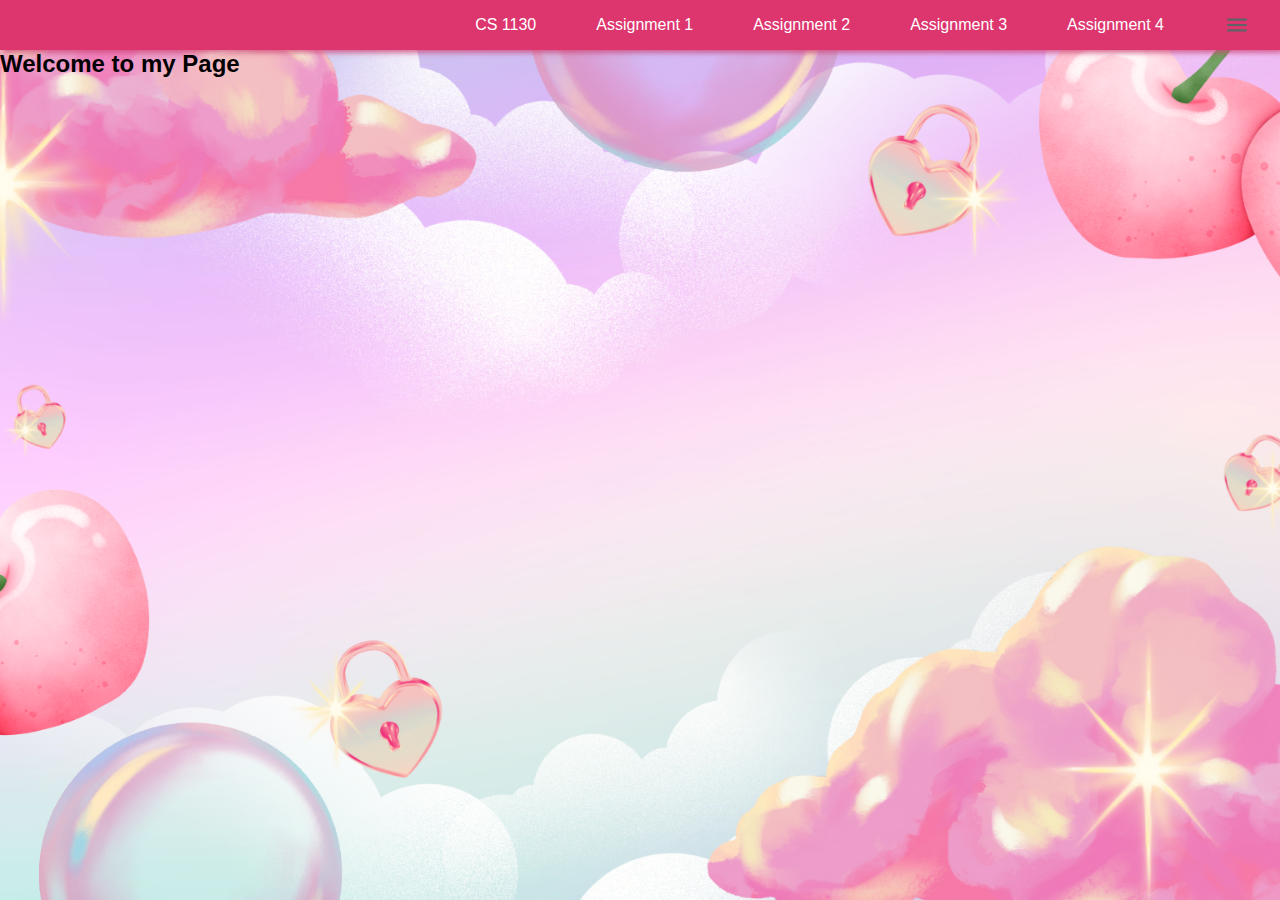
==== index.html @ 269ed27b "renamed index" ====
<!DOCTYPE html>
<html lang="en">
    <head>
        <meta charset="UTF-8">
        <meta name="viewport" content="'width=device-width, initial-scale=1.0" >
        <meta name="descripton" content="ITC HP Assignments">
        <meta name= "author" content="Precious Miñoza" >
        <meta name="keywords" content="HTML, Assignments">
        <title>Precious Home Page Website</title>
        <link rel="icon" type="image/png" href="fabicon.png">
        <link rel="stylesheet" type="text/css" href="styles.css" >
    </head>
        <nav>
            <ul class="sidebar">
                <li onclick=hideSidebar()><a href="#"><svg xmlns="http://www.w3.org/2000/svg" height="26px" viewBox="0 -960 960 960" width="26px" fill="#5f6368"><path d="m256-200-56-56 224-224-224-224 56-56 224 224 224-224 56 56-224 224 224 224-56 56-224-224-224 224Z"></svg></a></li>
                <li><a href="#">Assignment 1</a></li>
                <li><a href="#">Assignment 2</a></li>
                <li><a href="#">Assignment 3</a></li>
                <li><a href="#">Assignment 4</a></li>
            </ul>
            <ul>
                <li class="hideOnMobile"><a href="#">CS 1130</a></li>
                <li class="hideOnMobile"><a href="#">Assignment 1</a></li>
                <li class="hideOnMobile"><a href="#">Assignment 2</a></li>
                <li class="hideOnMobile"><a href="#">Assignment 3</a></li>
                <li class="hideOnMobile"><a href="#">Assignment 4</a></li>
                <li class="menubutton" onclick=showSidebar()><a href="#"><svg xmlns="http://www.w3.org/2000/svg" color="pink" height="26px" viewBox="0 -960 960 960" width="26px" fill="#5f6368"><path d="M120-240v-80h720v80H120Zm0-200v-80h720v80H120Zm0-200v-80h720v80H120Z"></svg></a></li>
            </ul>

        </nav>

        <script>
            function showSidebar(){
                const sidebar = document.querySelector('.sidebar')
                sidebar.style.display = 'flex'
            }
            function hideSidebar(){
                const sidebar = document.querySelector('.sidebar')
                sidebar.style.display = 'none'
            }

        <!--Background-->
        

        </script>
    
    <body>
        <div class="wrapper">
            <span><i class="fa fa-star"></i></span>
            <span><i class="fa fa-star"></i></span>
            <span><i class="fa fa-star"></i></span>
            <span><i class="fa fa-star"></i></span>
            <span><i class="fa fa-star"></i></span>
            <span><i class="fa fa-star"></i></span>
            <span><i class="fa fa-star"></i></span>
            <span><i class="fa fa-star"></i></span>
            <span><i class="fa fa-star"></i></span>
            <span><i class="fa fa-star"></i></span>
        </div>
        <div class="box-area">
        <div class="text-area"></div>
            <h2>Welcome to my Page</h2>
        </div>
    </body>
</html>
---- styles.css ----
*{
    margin: 0;
    padding: 0;
}
body{
    min-height: 100vh;
    background-image: url(background.png);
    background-size: cover;
    background-repeat: no-repeat ;
    background-position: center;
    font-family:'Lucida Sans', 'Lucida Sans Regular', 'Lucida Grande', 'Lucida Sans Unicode', Geneva, Verdana, sans-serif
}
nav{
    background-color: #DD356E;
    box-shadow: 3px 3px 5px rgba(207, 70, 118, 0.76);
}
nav ul{
    width: 100%;
    list-style: none;
    display: flex;
    justify-content: flex-end;
    align-items: center;
}
nav li{
    height: 50px;
}
nav a{
    height: 100%;
    padding: 0 30px;
    text-decoration: none;
    display: flex;
    align-items: center;
    color: white;
}
nav a:hover{
    background-color: #B80257;
}
nav li :first-child{
    margin-right: auto;
}
.sidebar{
    position: fixed;
    top: 0;
    right: 0;
    height: 100vh;
    width: 250px;
    z-index: 999;
    background-color: #dd356db3;
    backdrop-filter: blur(10px);
    box-shadow: -10px 0 10px  rgba(0, 0, 0, 0.1);
    display: none;
    flex-direction: column;
    align-items: flex-start;
    justify-content: flex-start;
}
.sidebar.li{
    width: 100%;
}
.sidebar a{
    width : 100%;
}
.menu-button{
    background-color: azure;
    display: none;
}
@media(max-width: 800px){
    .hideOnMobile{
        display: none;
    }
    .menu-button{
        background-color: azure;
        display: block;
    }
}
@media(max-width: 400px){
    .sidebar{
        width: 100%;
    }
.wrapper span{
    position: fixed;
    animation: animate 2s linear infinite;
}
.wrapper span i{
    color: white;
    font-size: 18px;
}
.wrapper span:nth-child(1){
    left: 60px;
    animation-delay: 0.6s;
    top: 5%;
}
.wrapper span:nth-child(2){
    left: 10%;
    animation-delay: 2s;
    top: 40%;
}
.wrapper span:nth-child(3){
    left: 20%;
    animation-delay: 4s;
    top: 5%;
}
}
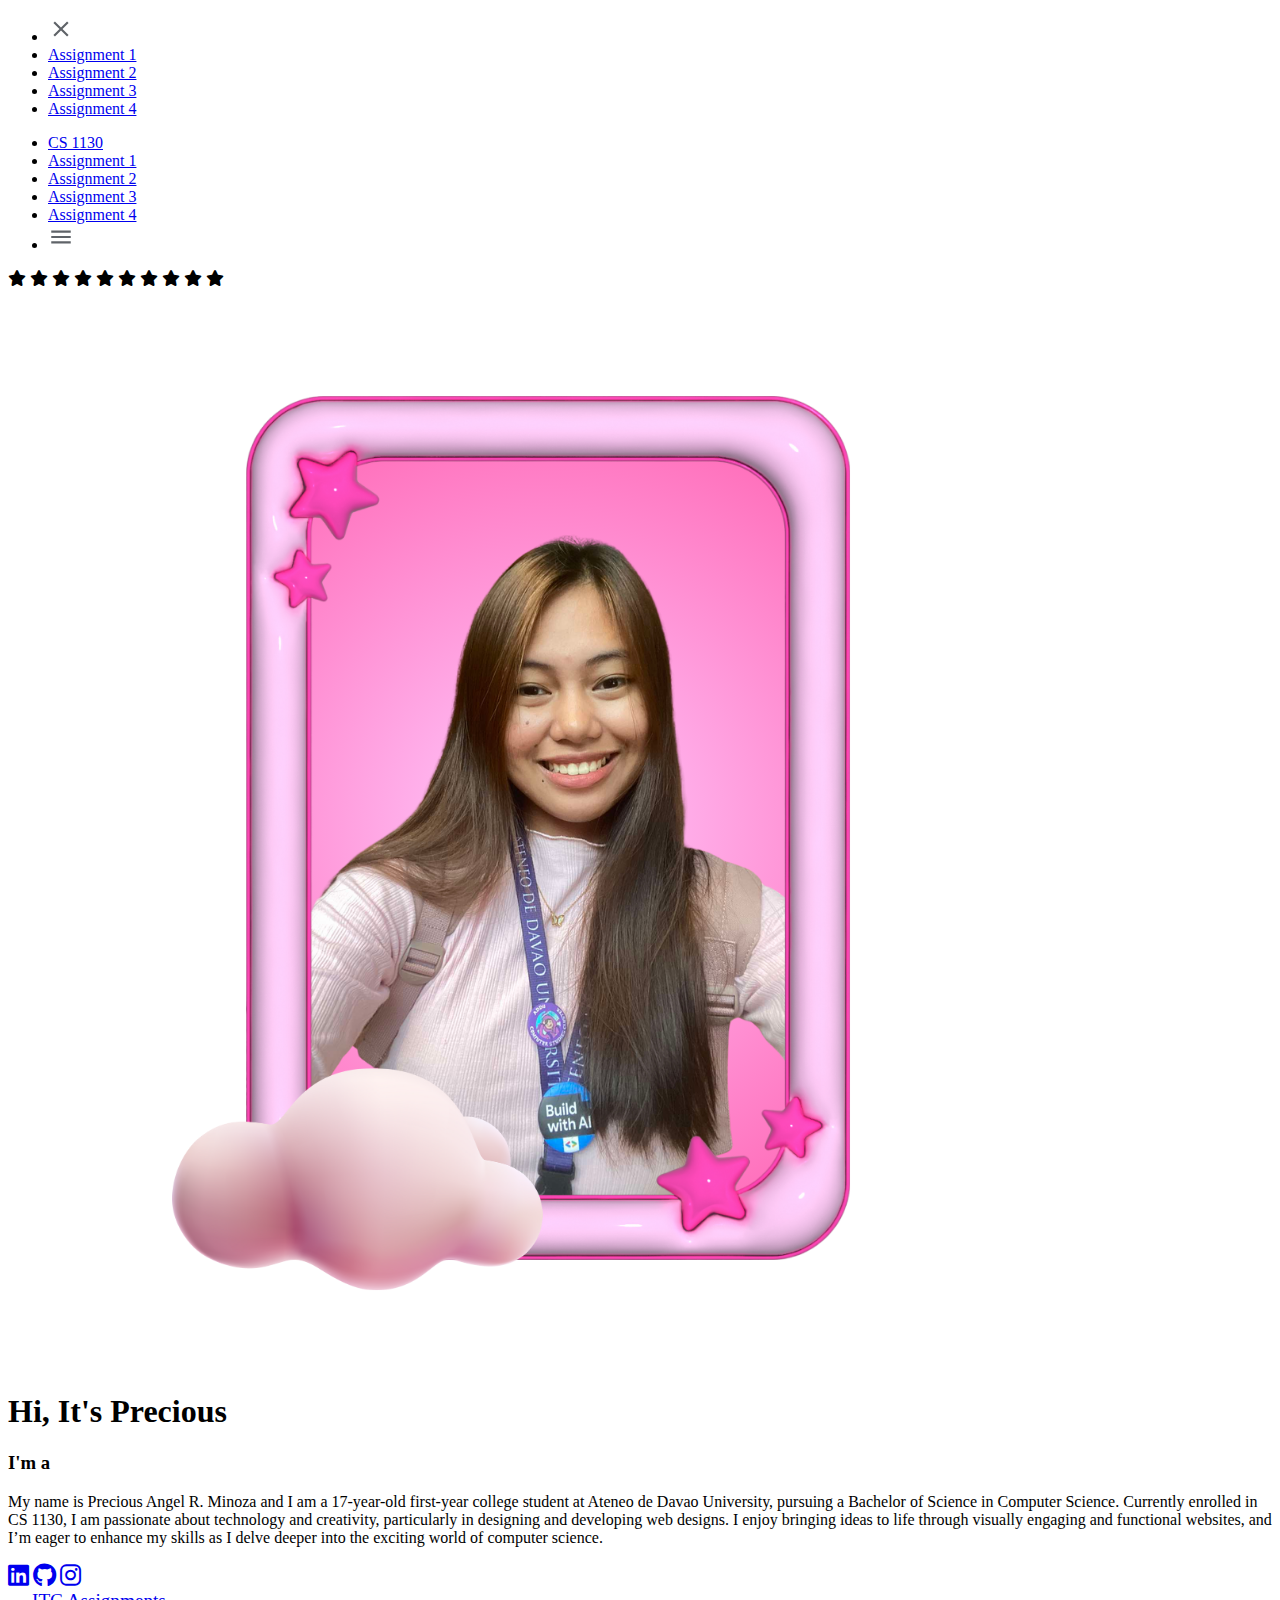
==== commit f72d77ea: "CHANGES MADE" ====
--- a/index.html
+++ b/index.html
@@ -2,64 +2,79 @@
 <html lang="en">
     <head>
         <meta charset="UTF-8">
-        <meta name="viewport" content="'width=device-width, initial-scale=1.0" >
+        <meta name="viewport" content="width=device-width, initial-scale=1.0" >
         <meta name="descripton" content="ITC HP Assignments">
         <meta name= "author" content="Precious Miñoza" >
         <meta name="keywords" content="HTML, Assignments">
         <title>Precious Home Page Website</title>
         <link rel="icon" type="image/png" href="fabicon.png">
         <link rel="stylesheet" type="text/css" href="styles.css" >
+        <link href="https://cdnjs.cloudflare.com/ajax/libs/font-awesome/6.0.0-beta3/css/all.min.css" rel="stylesheet">
     </head>
+    <body>
+        
+
+            <nav>
+                <ul class="navbar">
+                    <li onclick=hideSidebar()><a href="#"><svg xmlns="http://www.w3.org/2000/svg" height="26px" viewBox="0 -960 960 960" width="26px" fill="#5f6368"><path d="m256-200-56-56 224-224-224-224 56-56 224 224 224-224 56 56-224 224 224 224-56 56-224-224-224 224Z"></svg></a></li>
+                    <li><a href="#">Assignment 1</a></li>
+                    <li><a href="#">Assignment 2</a></li>
+                    <li><a href="#">Assignment 3</a></li>
+                    <li><a href="#">Assignment 4</a></li>
+                </ul>
+        </nav>
         <nav>
-            <ul class="sidebar">
-                <li onclick=hideSidebar()><a href="#"><svg xmlns="http://www.w3.org/2000/svg" height="26px" viewBox="0 -960 960 960" width="26px" fill="#5f6368"><path d="m256-200-56-56 224-224-224-224 56-56 224 224 224-224 56 56-224 224 224 224-56 56-224-224-224 224Z"></svg></a></li>
-                <li><a href="#">Assignment 1</a></li>
-                <li><a href="#">Assignment 2</a></li>
-                <li><a href="#">Assignment 3</a></li>
-                <li><a href="#">Assignment 4</a></li>
-            </ul>
-            <ul>
-                <li class="hideOnMobile"><a href="#">CS 1130</a></li>
-                <li class="hideOnMobile"><a href="#">Assignment 1</a></li>
-                <li class="hideOnMobile"><a href="#">Assignment 2</a></li>
-                <li class="hideOnMobile"><a href="#">Assignment 3</a></li>
-                <li class="hideOnMobile"><a href="#">Assignment 4</a></li>
-                <li class="menubutton" onclick=showSidebar()><a href="#"><svg xmlns="http://www.w3.org/2000/svg" color="pink" height="26px" viewBox="0 -960 960 960" width="26px" fill="#5f6368"><path d="M120-240v-80h720v80H120Zm0-200v-80h720v80H120Zm0-200v-80h720v80H120Z"></svg></a></li>
-            </ul>
+        <ul  class="sidebar">
+            <li class="hideOnMobile"><a href="#">CS 1130</a></li>
+            <li class="hideOnMobile"><a href="#">Assignment 1</a></li>
+            <li class="hideOnMobile"><a href="#">Assignment 2</a></li>
+            <li class="hideOnMobile"><a href="#">Assignment 3</a></li>
+            <li class="hideOnMobile"><a href="#">Assignment 4</a></li>
+            <li class="menubutton" onclick=showSidebar()><a href="#"><svg xmlns="http://www.w3.org/2000/svg" color="pink" height="26px" viewBox="0 -960 960 960" width="26px" fill="#5f6368"><path d="M120-240v-80h720v80H120Zm0-200v-80h720v80H120Zm0-200v-80h720v80H120Z"></svg></a></li>
+    </ul>
+        </nav>
+        <div class="wrapper" id="">
+            <span><i class="fas fa-star"></i></span>
+            <span><i class="fas fa-star"></i></span>
+            <span><i class="fas fa-star"></i></span>
+            <span><i class="fas fa-star"></i></span>
+            <span><i class="fas fa-star"></i></span>
+            <span><i class="fas fa-star"></i></span>
+            <span><i class="fas fa-star"></i></span>
+            <span><i class="fas fa-star"></i></span>
+            <span><i class="fas fa-star"></i></span>
+            <span><i class="fas fa-star"></i></span>
+        </div>
+        
+        <section class="home">
+            <div class="home-img"> 
+                <img src="profile.png"/>
+            </div>
+            <div class="home-content">
+                <h1>Hi, It's <span>Precious</span></h1>
+                <h3 class="typing-text">I'm a <span></span></h3>
+                <p>My name is Precious Angel R. Minoza and I am a 17-year-old first-year college student at Ateneo de Davao University, pursuing a Bachelor of Science in Computer Science. Currently enrolled in CS 1130, I am passionate about technology and creativity, particularly in designing and developing web designs. I enjoy bringing ideas to life through visually engaging and functional websites, and I’m eager to enhance my skills as I delve deeper into the exciting world of computer science.
 
-        </nav>
+                </p>
+                <div class="social-icons">
+                    <a href="#"><i class="fa-brands fa-linkedin"></i></a>
+                    <a href="#"><i class="fa-brands fa-github"></i></a>
+                    <a href="#"><i class="fa-brands fa-instagram"></i></a>
+                </div>
+                <a href="#" class="btn">ITC Assignments</a>
+            </div>
+        </section>    
 
         <script>
             function showSidebar(){
-                const sidebar = document.querySelector('.sidebar')
-                sidebar.style.display = 'flex'
+                const sidebar = document.querySelector('.sidebar');
+                sidebar.classList.add('visible');
             }
             function hideSidebar(){
-                const sidebar = document.querySelector('.sidebar')
-                sidebar.style.display = 'none'
+                const sidebar = document.querySelector('.sidebar');
+                sidebar.classList.remove('visible');
             }
-
-        <!--Background-->
-        
-
-        </script>
     
-    <body>
-        <div class="wrapper">
-            <span><i class="fa fa-star"></i></span>
-            <span><i class="fa fa-star"></i></span>
-            <span><i class="fa fa-star"></i></span>
-            <span><i class="fa fa-star"></i></span>
-            <span><i class="fa fa-star"></i></span>
-            <span><i class="fa fa-star"></i></span>
-            <span><i class="fa fa-star"></i></span>
-            <span><i class="fa fa-star"></i></span>
-            <span><i class="fa fa-star"></i></span>
-            <span><i class="fa fa-star"></i></span>
-        </div>
-        <div class="box-area">
-        <div class="text-area"></div>
-            <h2>Welcome to my Page</h2>
-        </div>
+        </script>     
     </body>
 </html>--- a/styles.css
+++ b/styles.css
@@ -1,102 +1,103 @@
-*{
-    margin: 0;
-    padding: 0;
+/* General Adjustments */
+body {
+    font-size: 1rem; /* Sets a base font size */
 }
-body{
-    min-height: 100vh;
-    background-image: url(background.png);
-    background-size: cover;
-    background-repeat: no-repeat ;
-    background-position: center;
-    font-family:'Lucida Sans', 'Lucida Sans Regular', 'Lucida Grande', 'Lucida Sans Unicode', Geneva, Verdana, sans-serif
+
+/* Navbar Adjustments */
+.navbar {
+    flex-wrap: wrap;
+    gap: 10px;
 }
-nav{
-    background-color: #DD356E;
-    box-shadow: 3px 3px 5px rgba(207, 70, 118, 0.76);
+
+.sidebar {
+    flex-direction: column; /* Stack items for small screens */
+    gap: 10px;
 }
-nav ul{
-    width: 100%;
-    list-style: none;
-    display: flex;
-    justify-content: flex-end;
-    align-items: center;
+
+.sidebar.visible {
+    display: block;
 }
-nav li{
-    height: 50px;
-}
-nav a{
-    height: 100%;
-    padding: 0 30px;
-    text-decoration: none;
-    display: flex;
-    align-items: center;
-    color: white;
-}
-nav a:hover{
-    background-color: #B80257;
-}
-nav li :first-child{
-    margin-right: auto;
-}
-.sidebar{
-    position: fixed;
-    top: 0;
-    right: 0;
-    height: 100vh;
-    width: 250px;
-    z-index: 999;
-    background-color: #dd356db3;
-    backdrop-filter: blur(10px);
-    box-shadow: -10px 0 10px  rgba(0, 0, 0, 0.1);
-    display: none;
-    flex-direction: column;
-    align-items: flex-start;
-    justify-content: flex-start;
-}
-.sidebar.li{
-    width: 100%;
-}
-.sidebar a{
-    width : 100%;
-}
-.menu-button{
-    background-color: azure;
-    display: none;
-}
-@media(max-width: 800px){
-    .hideOnMobile{
-        display: none;
+
+/* Sidebar Responsiveness */
+@media (max-width: 768px) {
+    .menu-button {
+        display: block; /* Display the menu button */
     }
-    .menu-button{
-        background-color: azure;
+
+    .sidebar {
+        position: absolute;
+        top: 60px; /* Adjust for fixed navbar */
+        right: 0;
+        background-color: rgba(0, 0, 0, 0.8);
+        padding: 20px;
+        width: 70%;
+        box-shadow: -2px 0 5px rgba(0, 0, 0, 0.5);
+        transition: transform 0.3s ease;
+        transform: translateX(100%); /* Hide by default */
+    }
+
+    .sidebar.visible {
+        transform: translateX(0); /* Show when toggled */
+    }
+
+    .sidebar a {
+        padding: 10px;
         display: block;
+        text-align: center;
+        color: white;
     }
 }
-@media(max-width: 400px){
-    .sidebar{
-        width: 100%;
+
+/* Home Section */
+@media (max-width: 768px) {
+    .home {
+        flex-direction: column; /* Stack content vertically */
+        gap: 2rem;
+        padding: 4rem 2rem;
     }
-.wrapper span{
-    position: fixed;
-    animation: animate 2s linear infinite;
+
+    .home-content h1 {
+        font-size: 2.5rem;
+    }
+
+    .home-content h3 {
+        font-size: 1.8rem;
+    }
+
+    .home-content p {
+        font-size: 1.2rem;
+    }
+
+    .home-img img {
+        width: 60%;
+        margin-top: 20px;
+    }
 }
-.wrapper span i{
-    color: white;
-    font-size: 18px;
+
+/* Font Scaling */
+@media (max-width: 480px) {
+    .home-content h1 {
+        font-size: 2rem;
+    }
+
+    .home-content h3 {
+        font-size: 1.5rem;
+    }
+
+    .home-content p {
+        font-size: 1rem;
+    }
 }
-.wrapper span:nth-child(1){
-    left: 60px;
-    animation-delay: 0.6s;
-    top: 5%;
+
+/* Social Icons */
+.social-icons a {
+    width: 3rem;
+    height: 3rem;
+    font-size: 1.5rem;
 }
-.wrapper span:nth-child(2){
-    left: 10%;
-    animation-delay: 2s;
-    top: 40%;
+
+/* Button Responsiveness */
+.btn {
+    font-size: 1.2rem;
+    padding: 0.8rem 1.5rem;
 }
-.wrapper span:nth-child(3){
-    left: 20%;
-    animation-delay: 4s;
-    top: 5%;
-}
-}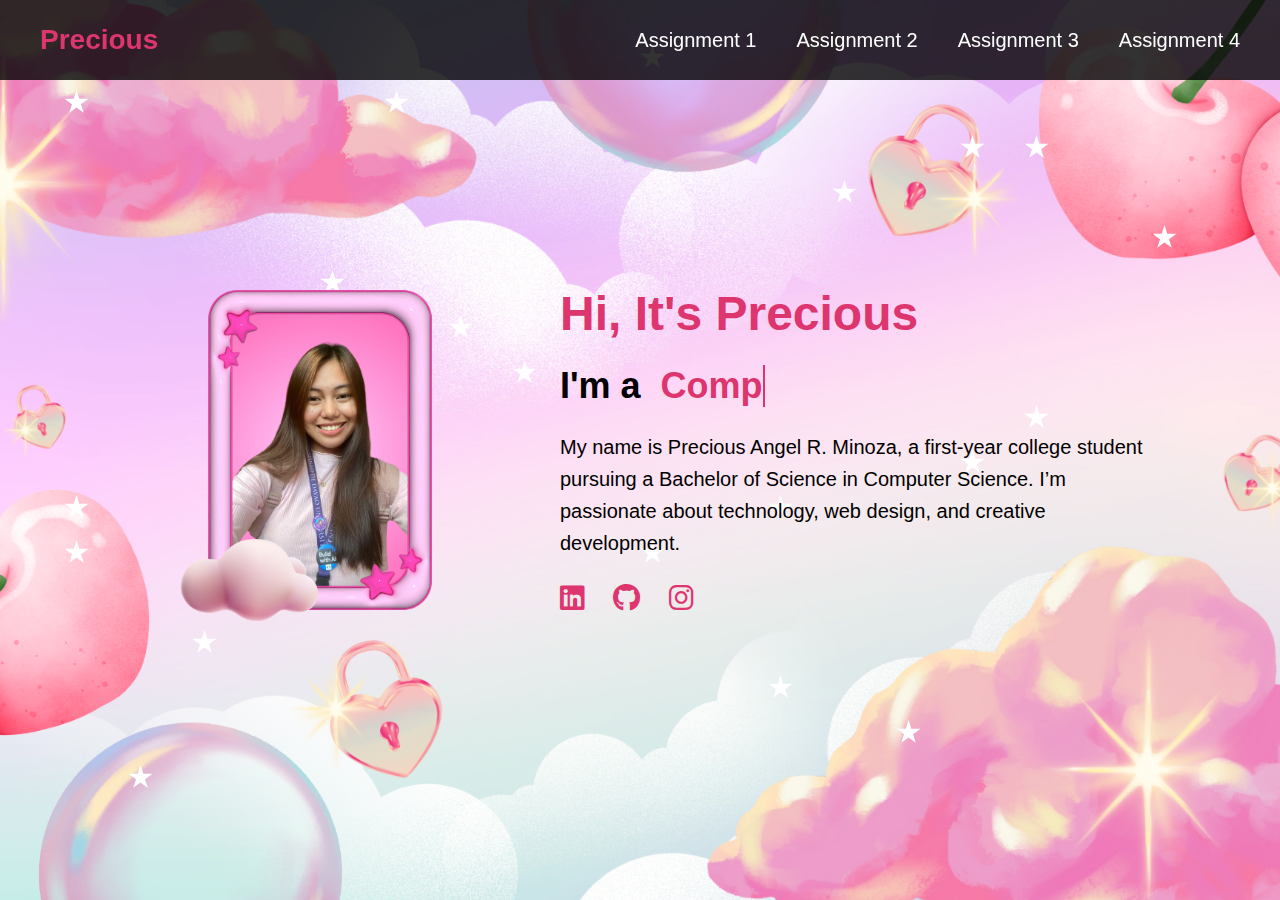
==== commit 4b334f1a: "change main" ====
--- a/index.html
+++ b/index.html
@@ -1,80 +1,111 @@
 <!DOCTYPE html>
 <html lang="en">
-    <head>
-        <meta charset="UTF-8">
-        <meta name="viewport" content="width=device-width, initial-scale=1.0" >
-        <meta name="descripton" content="ITC HP Assignments">
-        <meta name= "author" content="Precious Miñoza" >
-        <meta name="keywords" content="HTML, Assignments">
-        <title>Precious Home Page Website</title>
-        <link rel="icon" type="image/png" href="fabicon.png">
-        <link rel="stylesheet" type="text/css" href="styles.css" >
-        <link href="https://cdnjs.cloudflare.com/ajax/libs/font-awesome/6.0.0-beta3/css/all.min.css" rel="stylesheet">
-    </head>
-    <body>
-        
+<head>
+    <meta charset="UTF-8">
+    <meta name="viewport" content="width=device-width, initial-scale=1.0">
+    <meta name="description" content="Responsive Personal Website">
+    <meta name="author" content="Precious Miñoza">
+    <meta name="keywords" content="HTML, CSS, Responsive Design">
+    <title>Precious Home Page</title>
+    <link rel="icon" type="image/png" href="fabicon.png">
+    <link href="https://cdnjs.cloudflare.com/ajax/libs/font-awesome/6.0.0-beta3/css/all.min.css" rel="stylesheet">
+    <link rel="stylesheet" href="styles.css">
+</head>
+<body>
+    <!-- Navbar -->
+    <nav class="navbar">
+        <div class="logo">
+            <a href="#">Precious</a>
+        </div>
+        <ul class="nav-links">
+            <li><a href="#">Assignment 1</a></li>
+            <li><a href="#">Assignment 2</a></li>
+            <li><a href="#">Assignment 3</a></li>
+            <li><a href="#">Assignment 4</a></li>
+        </ul>
+        <div class="burger" onclick="toggleMenu()">
+            <i class="fas fa-bars"></i>
+        </div>
+    </nav>
 
-            <nav>
-                <ul class="navbar">
-                    <li onclick=hideSidebar()><a href="#"><svg xmlns="http://www.w3.org/2000/svg" height="26px" viewBox="0 -960 960 960" width="26px" fill="#5f6368"><path d="m256-200-56-56 224-224-224-224 56-56 224 224 224-224 56 56-224 224 224 224-56 56-224-224-224 224Z"></svg></a></li>
-                    <li><a href="#">Assignment 1</a></li>
-                    <li><a href="#">Assignment 2</a></li>
-                    <li><a href="#">Assignment 3</a></li>
-                    <li><a href="#">Assignment 4</a></li>
-                </ul>
-        </nav>
-        <nav>
-        <ul  class="sidebar">
-            <li class="hideOnMobile"><a href="#">CS 1130</a></li>
-            <li class="hideOnMobile"><a href="#">Assignment 1</a></li>
-            <li class="hideOnMobile"><a href="#">Assignment 2</a></li>
-            <li class="hideOnMobile"><a href="#">Assignment 3</a></li>
-            <li class="hideOnMobile"><a href="#">Assignment 4</a></li>
-            <li class="menubutton" onclick=showSidebar()><a href="#"><svg xmlns="http://www.w3.org/2000/svg" color="pink" height="26px" viewBox="0 -960 960 960" width="26px" fill="#5f6368"><path d="M120-240v-80h720v80H120Zm0-200v-80h720v80H120Zm0-200v-80h720v80H120Z"></svg></a></li>
-    </ul>
-        </nav>
-        <div class="wrapper" id="">
-            <span><i class="fas fa-star"></i></span>
-            <span><i class="fas fa-star"></i></span>
-            <span><i class="fas fa-star"></i></span>
-            <span><i class="fas fa-star"></i></span>
-            <span><i class="fas fa-star"></i></span>
-            <span><i class="fas fa-star"></i></span>
-            <span><i class="fas fa-star"></i></span>
-            <span><i class="fas fa-star"></i></span>
-            <span><i class="fas fa-star"></i></span>
-            <span><i class="fas fa-star"></i></span>
+    <!-- Floating Stars -->
+    <div class="stars">
+        <span></span><span></span><span></span><span></span><span></span>
+        <span></span><span></span><span></span><span></span><span></span>
+        <span></span><span></span><span></span><span></span><span></span>
+        <span></span><span></span><span></span><span></span><span></span>
+    </div>
+
+    <!-- Main Section -->
+    <section class="home">
+        <div class="home-img">
+            <img src="profile.png" alt="Profile Image">
         </div>
-        
-        <section class="home">
-            <div class="home-img"> 
-                <img src="profile.png"/>
+        <div class="home-content">
+            <h1>Hi, It's <span>Precious</span></h1>
+            <h2 class="typing-text">
+                I'm a<span class="dynamic-text"></span>
+            </h2>
+            <p>
+                My name is Precious Angel R. Minoza, a first-year college student pursuing a Bachelor of Science in Computer Science. 
+                I’m passionate about technology, web design, and creative development.
+            </p>
+            <div class="social-icons">
+                <a href="#"><i class="fa-brands fa-linkedin"></i></a>
+                <a href="#"><i class="fa-brands fa-github"></i></a>
+                <a href="#"><i class="fa-brands fa-instagram"></i></a>
             </div>
-            <div class="home-content">
-                <h1>Hi, It's <span>Precious</span></h1>
-                <h3 class="typing-text">I'm a <span></span></h3>
-                <p>My name is Precious Angel R. Minoza and I am a 17-year-old first-year college student at Ateneo de Davao University, pursuing a Bachelor of Science in Computer Science. Currently enrolled in CS 1130, I am passionate about technology and creativity, particularly in designing and developing web designs. I enjoy bringing ideas to life through visually engaging and functional websites, and I’m eager to enhance my skills as I delve deeper into the exciting world of computer science.
+        </div>
+    </section>
 
-                </p>
-                <div class="social-icons">
-                    <a href="#"><i class="fa-brands fa-linkedin"></i></a>
-                    <a href="#"><i class="fa-brands fa-github"></i></a>
-                    <a href="#"><i class="fa-brands fa-instagram"></i></a>
-                </div>
-                <a href="#" class="btn">ITC Assignments</a>
-            </div>
-        </section>    
 
-        <script>
-            function showSidebar(){
-                const sidebar = document.querySelector('.sidebar');
-                sidebar.classList.add('visible');
+    <script>
+        document.addEventListener("DOMContentLoaded", () => {
+
+            // Toggle navbar menu on small screens
+            function toggleMenu() {
+                const navLinks = document.querySelector('.nav-links');
+                navLinks.classList.toggle('active');
             }
-            function hideSidebar(){
-                const sidebar = document.querySelector('.sidebar');
-                sidebar.classList.remove('visible');
+
+            const textElement = document.querySelector('.dynamic-text');
+            const phrases = [
+                "   Computer Science Student",
+                "   Web Developer",
+                "   Graphic Designer",
+                "   Aspiring UI/UX Designer",
+                "   Future Software Engineer"
+            ];
+    
+            let phraseIndex = 0;
+            let charIndex = 0;
+            let typingSpeed = 100; // Speed of typing in milliseconds
+            let erasingSpeed = 50; // Speed of erasing in milliseconds
+            let delayBetweenPhrases = 1500; // Delay between phrases
+    
+            function typePhrase() {
+                if (charIndex < phrases[phraseIndex].length) {
+                    textElement.textContent += phrases[phraseIndex].charAt(charIndex);
+                    charIndex++;
+                    setTimeout(typePhrase, typingSpeed);
+                } else {
+                    setTimeout(erasePhrase, delayBetweenPhrases);
+                }
             }
     
-        </script>     
-    </body>
-</html>+            function erasePhrase() {
+                if (charIndex > 0) {
+                    textElement.textContent = phrases[phraseIndex].substring(0, charIndex - 1);
+                    charIndex--;
+                    setTimeout(erasePhrase, erasingSpeed);
+                } else {
+                    phraseIndex = (phraseIndex + 1) % phrases.length;
+                    setTimeout(typePhrase, typingSpeed);
+                }
+            }
+    
+            typePhrase();
+        });
+    </script>
+</body>
+</html>
--- a/styles.css
+++ b/styles.css
@@ -1,103 +1,273 @@
-/* General Adjustments */
+/* General Reset */
+* {
+    margin: 0;
+    padding: 0;
+    box-sizing: border-box;
+}
+
+/* Body */
 body {
-    font-size: 1rem; /* Sets a base font size */
-}
-
-/* Navbar Adjustments */
+    font-family: Arial, sans-serif;
+    background: url('background.png') no-repeat center center/cover;
+    color: rgb(0, 0, 0);
+    overflow-x: hidden;
+}
+
+/* Navbar */
 .navbar {
-    flex-wrap: wrap;
-    gap: 10px;
-}
-
-.sidebar {
-    flex-direction: column; /* Stack items for small screens */
-    gap: 10px;
-}
-
-.sidebar.visible {
+    display: flex;
+    justify-content: space-between;
+    align-items: center;
+    padding: 1.5rem 2.5rem; /* Increased padding */
+    background-color: rgba(0, 0, 0, 0.8);
+    position: fixed;
+    top: 0;
+    width: 100%;
+    z-index: 1000;
+}
+
+.navbar .logo a {
+    font-size: 1.75rem; /* Increased font size */
+    color: #DD356E;
+    text-decoration: none;
+    font-weight: bold;
+}
+
+.navbar .nav-links {
+    display: flex;
+    gap: 2.5rem; /* Increased gap */
+    list-style: none;
+}
+
+.navbar .nav-links li a {
+    text-decoration: none;
+    color: white;
+    font-size: 1.25rem; /* Increased font size */
+    transition: 0.3s;
+}
+
+.navbar .nav-links li a:hover {
+    color: #DD356E;
+}
+
+.navbar .burger {
+    display: none;
+    cursor: pointer;
+    color: white;
+    font-size: 1.75rem; /* Increased font size */
+}
+
+/* Responsive Navbar */
+@media (max-width: 768px) {
+    .navbar .nav-links {
+        display: none;
+        flex-direction: column;
+        gap: 1.5rem; /* Increased gap */
+        position: absolute;
+        top: 60px;
+        right: 10px;
+        background: rgba(0, 0, 0, 0.9);
+        padding: 1.5rem; /* Increased padding */
+        border-radius: 8px;
+    }
+
+    .navbar .nav-links.active {
+        display: flex;
+    }
+
+    .navbar .burger {
+        display: block;
+    }
+}
+
+/* Stars */
+.stars span {
+    position: absolute;
+    width: 25px; /* Adjusted size */
+    height: 25px; /* Adjusted size */
+    background: white;
+    clip-path: polygon(50% 0%, 61% 35%, 98% 35%, 68% 57%, 79% 91%, 50% 70%, 21% 91%, 32% 57%, 2% 35%, 39% 35%);
+    animation: blink 2s infinite;
+    z-index: -1;
+}
+
+/* Repositioned and scattered stars */
+.stars span:nth-child(1) {
+    top: 10%; left: 5%; animation-delay: 0.5s;
+}
+
+.stars span:nth-child(2) {
+    top: 15%; left: 80%; animation-delay: 1s;
+}
+
+.stars span:nth-child(3) {
+    top: 30%; left: 25%; animation-delay: 1.5s;
+}
+
+.stars span:nth-child(4) {
+    top: 55%; left: 60%; animation-delay: 2s;
+}
+
+.stars span:nth-child(5) {
+    top: 70%; left: 15%; animation-delay: 2.5s;
+}
+
+.stars span:nth-child(6) {
+    top: 80%; left: 70%; animation-delay: 1s;
+}
+
+.stars span:nth-child(7) {
+    top: 40%; left: 40%; animation-delay: 0.8s;
+}
+
+.stars span:nth-child(8) {
+    top: 60%; left: 50%; animation-delay: 2.2s;
+}
+
+.stars span:nth-child(9) {
+    top: 85%; left: 10%; animation-delay: 1.8s;
+}
+
+.stars span:nth-child(10) {
+    top: 25%; left: 90%; animation-delay: 1.2s;
+}
+
+.stars span:nth-child(11) {
+    top: 35%; left: 35%; animation-delay: 1.4s;
+}
+
+.stars span:nth-child(12) {
+    top: 50%; left: 75%; animation-delay: 1.6s;
+}
+
+.stars span:nth-child(13) {
+    top: 60%; left: 5%; animation-delay: 1.1s;
+}
+
+.stars span:nth-child(14) {
+    top: 20%; left: 65%; animation-delay: 2.4s;
+}
+
+.stars span:nth-child(15) {
+    top: 45%; left: 80%; animation-delay: 1.7s;
+}
+
+.stars span:nth-child(16) {
+    top: 5%; left: 50%; animation-delay: 2.6s;
+}
+
+.stars span:nth-child(17) {
+    top: 10%; left: 30%; animation-delay: 1.9s;
+}
+
+.stars span:nth-child(18) {
+    top: 15%; left: 75%; animation-delay: 2.8s;
+}
+
+.stars span:nth-child(19) {
+    top: 55%; left: 5%; animation-delay: 3s;
+}
+
+.stars span:nth-child(20) {
+    top: 75%; left: 60%; animation-delay: 2.9s;
+}
+
+/* Blinking Animation */
+@keyframes blink {
+    0%, 100% { opacity: 0; transform: scale(1); }
+    50% { opacity: 1; transform: scale(1.2); }
+}
+
+
+/* Home Section */
+.home {
+    display: flex;
+    align-items: center;
+    justify-content: center;
+    min-height: 100vh;
+    padding: 3rem; /* Increased padding */
+    text-align: left;
+}
+
+.home-img img {
+    max-width: 400px; /* Increased max-width */
+    width: 100%;
+    height: auto;
     display: block;
-}
-
-/* Sidebar Responsiveness */
-@media (max-width: 768px) {
-    .menu-button {
-        display: block; /* Display the menu button */
-    }
-
-    .sidebar {
-        position: absolute;
-        top: 60px; /* Adjust for fixed navbar */
-        right: 0;
-        background-color: rgba(0, 0, 0, 0.8);
-        padding: 20px;
-        width: 70%;
-        box-shadow: -2px 0 5px rgba(0, 0, 0, 0.5);
-        transition: transform 0.3s ease;
-        transform: translateX(100%); /* Hide by default */
-    }
-
-    .sidebar.visible {
-        transform: translateX(0); /* Show when toggled */
-    }
-
-    .sidebar a {
-        padding: 10px;
-        display: block;
-        text-align: center;
-        color: white;
-    }
-}
-
-/* Home Section */
+    border: none;
+    margin: 0 auto;
+    padding: 0;
+    background: none;
+}
+
+/* Home Content */
+.home-content {
+    max-width: 600px; /* Increased max-width */
+    margin-left: 2.5rem; /* Increased margin */
+}
+
+.home-content h1 {
+    font-size: 3rem; /* Increased font size */
+    margin-bottom: 1.5rem; /* Increased margin */
+    color: #DD356E;
+}
+
+.home-content h2 {
+    font-size: 2.25rem; /* Increased font size */
+    margin-bottom: 1.5rem; /* Increased margin */
+    color: #000
+}
+
+.home-content p {
+    font-size: 1.25rem; /* Increased font size */
+    line-height: 1.6;
+    margin-bottom: 1.5rem; /* Increased margin */
+}
+
+.social-icons a {
+    font-size: 1.75rem; /* Increased icon size */
+    margin-right: 1.5rem; /* Increased margin */
+    color: #DD356E;
+    transition: 0.3s;
+}
+
+.social-icons a:hover {
+    color: white;
+}
+
+/* Responsive Home Section */
 @media (max-width: 768px) {
     .home {
-        flex-direction: column; /* Stack content vertically */
-        gap: 2rem;
-        padding: 4rem 2rem;
-    }
-
-    .home-content h1 {
-        font-size: 2.5rem;
-    }
-
-    .home-content h3 {
-        font-size: 1.8rem;
-    }
-
-    .home-content p {
-        font-size: 1.2rem;
+        flex-direction: column;
+        text-align: center;
     }
 
     .home-img img {
-        width: 60%;
-        margin-top: 20px;
-    }
-}
-
-/* Font Scaling */
-@media (max-width: 480px) {
-    .home-content h1 {
-        font-size: 2rem;
-    }
-
-    .home-content h3 {
-        font-size: 1.5rem;
-    }
-
-    .home-content p {
-        font-size: 1rem;
-    }
-}
-
-/* Social Icons */
-.social-icons a {
-    width: 3rem;
-    height: 3rem;
-    font-size: 1.5rem;
-}
-
-/* Button Responsiveness */
-.btn {
-    font-size: 1.2rem;
-    padding: 0.8rem 1.5rem;
-}
+        margin-bottom: 1.5rem; /* Increased margin */
+    }
+
+    .home-content {
+        margin-left: 0;
+    }
+}
+
+/* Typing Animation */
+.typing-text {
+    font-size: 2.5rem; /* Increased font size */
+    color: white;
+    display: flex;
+    align-items: center;
+}
+
+.typing-text .dynamic-text {
+    color: #DD356E;
+    border-right: 2px solid #DD356E;
+    animation: blink-caret 0.7s step-end infinite;
+    margin-left: 20px;
+}
+
+/* Blink animation for cursor */
+@keyframes blink-caret {
+    from, to { border-color: transparent; }
+    50% { border-color: #DD356E; }
+}
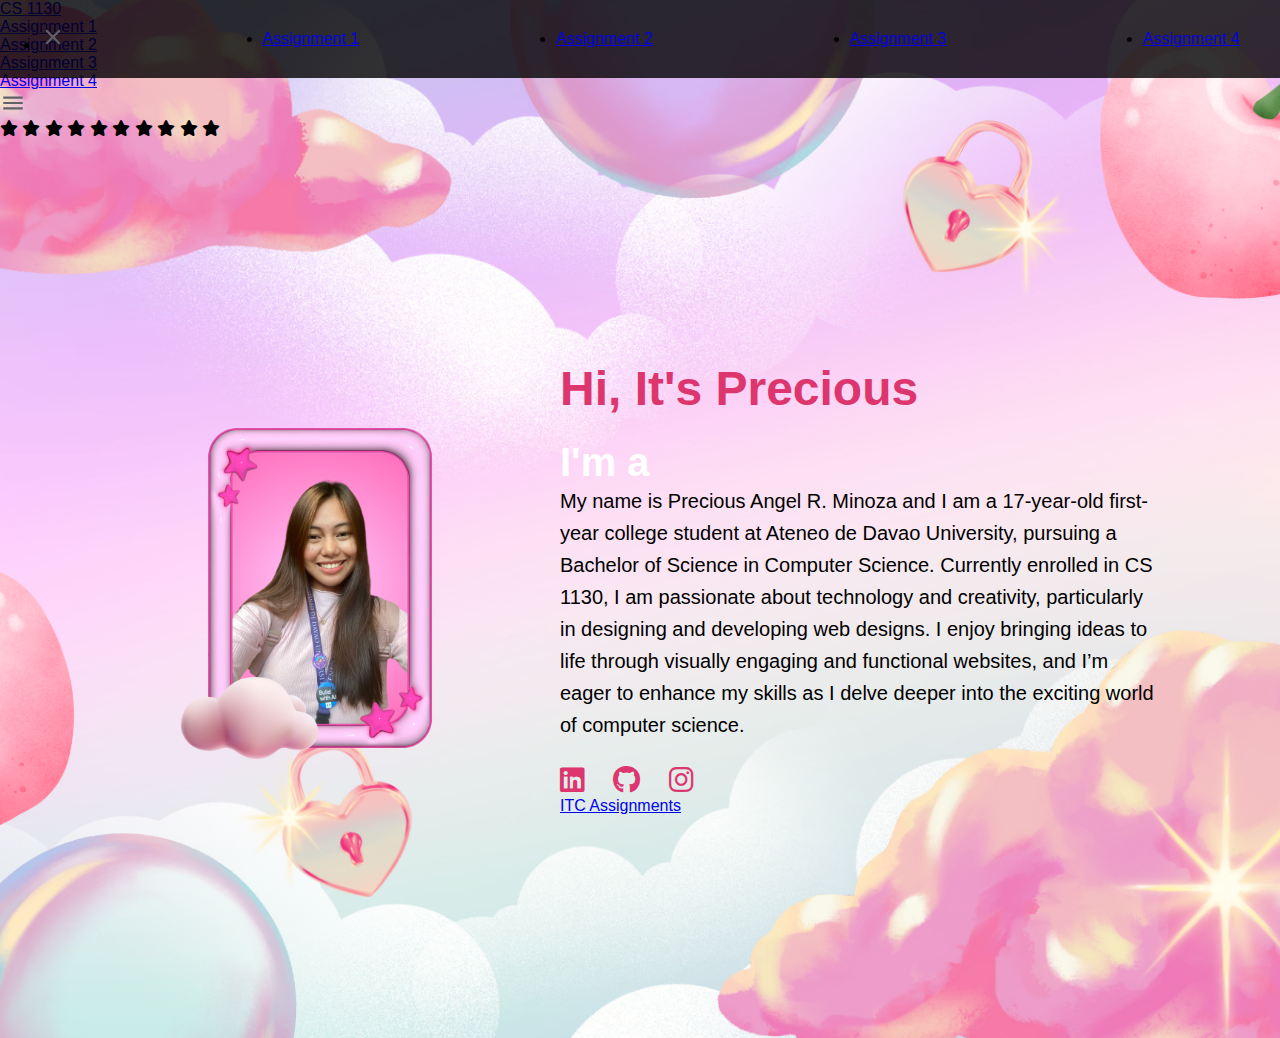
==== commit f5b3ba35: "staged files" ====
--- a/index.html
+++ b/index.html
@@ -1,111 +1,95 @@
 <!DOCTYPE html>
 <html lang="en">
+
 <head>
     <meta charset="UTF-8">
     <meta name="viewport" content="width=device-width, initial-scale=1.0">
-    <meta name="description" content="Responsive Personal Website">
+    <meta name="descripton" content="ITC HP Assignments">
     <meta name="author" content="Precious Miñoza">
-    <meta name="keywords" content="HTML, CSS, Responsive Design">
-    <title>Precious Home Page</title>
+    <meta name="keywords" content="HTML, Assignments">
+    <title>Precious Home Page Website</title>
     <link rel="icon" type="image/png" href="fabicon.png">
+    <link rel="stylesheet" type="text/css" href="styles.css">
     <link href="https://cdnjs.cloudflare.com/ajax/libs/font-awesome/6.0.0-beta3/css/all.min.css" rel="stylesheet">
-    <link rel="stylesheet" href="styles.css">
 </head>
+
 <body>
-    <!-- Navbar -->
-    <nav class="navbar">
-        <div class="logo">
-            <a href="#">Precious</a>
-        </div>
-        <ul class="nav-links">
+
+
+    <nav>
+        <ul class="navbar">
+            <li onclick=hideSidebar()><a href="#"><svg xmlns="http://www.w3.org/2000/svg" height="26px"
+                        viewBox="0 -960 960 960" width="26px" fill="#5f6368">
+                        <path
+                            d="m256-200-56-56 224-224-224-224 56-56 224 224 224-224 56 56-224 224 224 224-56 56-224-224-224 224Z">
+                    </svg></a></li>
             <li><a href="#">Assignment 1</a></li>
             <li><a href="#">Assignment 2</a></li>
             <li><a href="#">Assignment 3</a></li>
             <li><a href="#">Assignment 4</a></li>
         </ul>
-        <div class="burger" onclick="toggleMenu()">
-            <i class="fas fa-bars"></i>
-        </div>
     </nav>
-
-    <!-- Floating Stars -->
-    <div class="stars">
-        <span></span><span></span><span></span><span></span><span></span>
-        <span></span><span></span><span></span><span></span><span></span>
-        <span></span><span></span><span></span><span></span><span></span>
-        <span></span><span></span><span></span><span></span><span></span>
+    <nav>
+        <ul class="sidebar">
+            <li class="hideOnMobile"><a href="#">CS 1130</a></li>
+            <li class="hideOnMobile"><a href="Assignment 1/idex2.html" target="_blank">Assignment 1</a></li>
+            <li class="hideOnMobile"><a href="Assignment 2/assign2.html" target="_blank">Assignment 2</a></li>
+            <li class="hideOnMobile"><a href="#">Assignment 3</a></li>
+            <li class="hideOnMobile"><a href="#">Assignment 4</a></li>
+            <li class="menubutton" onclick=showSidebar()><a href="#"><svg xmlns="http://www.w3.org/2000/svg"
+                        color="pink" height="26px" viewBox="0 -960 960 960" width="26px" fill="#5f6368">
+                        <path d="M120-240v-80h720v80H120Zm0-200v-80h720v80H120Zm0-200v-80h720v80H120Z">
+                    </svg></a></li>
+        </ul>
+    </nav>
+    <div class="wrapper" id="">
+        <span><i class="fas fa-star"></i></span>
+        <span><i class="fas fa-star"></i></span>
+        <span><i class="fas fa-star"></i></span>
+        <span><i class="fas fa-star"></i></span>
+        <span><i class="fas fa-star"></i></span>
+        <span><i class="fas fa-star"></i></span>
+        <span><i class="fas fa-star"></i></span>
+        <span><i class="fas fa-star"></i></span>
+        <span><i class="fas fa-star"></i></span>
+        <span><i class="fas fa-star"></i></span>
     </div>
 
-    <!-- Main Section -->
     <section class="home">
         <div class="home-img">
-            <img src="profile.png" alt="Profile Image">
+            <img src="profile.png" />
         </div>
         <div class="home-content">
             <h1>Hi, It's <span>Precious</span></h1>
-            <h2 class="typing-text">
-                I'm a<span class="dynamic-text"></span>
-            </h2>
-            <p>
-                My name is Precious Angel R. Minoza, a first-year college student pursuing a Bachelor of Science in Computer Science. 
-                I’m passionate about technology, web design, and creative development.
+            <h3 class="typing-text">I'm a <span></span></h3>
+            <p>My name is Precious Angel R. Minoza and I am a 17-year-old first-year college student at Ateneo de Davao
+                University, pursuing a Bachelor of Science in Computer Science. Currently enrolled in CS 1130, I am
+                passionate about technology and creativity, particularly in designing and developing web designs. I
+                enjoy bringing ideas to life through visually engaging and functional websites, and I’m eager to enhance
+                my skills as I delve deeper into the exciting world of computer science.
+
             </p>
             <div class="social-icons">
                 <a href="#"><i class="fa-brands fa-linkedin"></i></a>
                 <a href="#"><i class="fa-brands fa-github"></i></a>
                 <a href="#"><i class="fa-brands fa-instagram"></i></a>
             </div>
+            <a href="#" class="btn">ITC Assignments</a>
         </div>
     </section>
 
+    <script>
+        function showSidebar() {
+            const sidebar = document.querySelector('.sidebar');
+            sidebar.classList.add('visible');
+        }
 
-    <script>
-        document.addEventListener("DOMContentLoaded", () => {
+        function hideSidebar() {
+            const sidebar = document.querySelector('.sidebar');
+            sidebar.classList.remove('visible');
+        }
 
-            // Toggle navbar menu on small screens
-            function toggleMenu() {
-                const navLinks = document.querySelector('.nav-links');
-                navLinks.classList.toggle('active');
-            }
-
-            const textElement = document.querySelector('.dynamic-text');
-            const phrases = [
-                "   Computer Science Student",
-                "   Web Developer",
-                "   Graphic Designer",
-                "   Aspiring UI/UX Designer",
-                "   Future Software Engineer"
-            ];
-    
-            let phraseIndex = 0;
-            let charIndex = 0;
-            let typingSpeed = 100; // Speed of typing in milliseconds
-            let erasingSpeed = 50; // Speed of erasing in milliseconds
-            let delayBetweenPhrases = 1500; // Delay between phrases
-    
-            function typePhrase() {
-                if (charIndex < phrases[phraseIndex].length) {
-                    textElement.textContent += phrases[phraseIndex].charAt(charIndex);
-                    charIndex++;
-                    setTimeout(typePhrase, typingSpeed);
-                } else {
-                    setTimeout(erasePhrase, delayBetweenPhrases);
-                }
-            }
-    
-            function erasePhrase() {
-                if (charIndex > 0) {
-                    textElement.textContent = phrases[phraseIndex].substring(0, charIndex - 1);
-                    charIndex--;
-                    setTimeout(erasePhrase, erasingSpeed);
-                } else {
-                    phraseIndex = (phraseIndex + 1) % phrases.length;
-                    setTimeout(typePhrase, typingSpeed);
-                }
-            }
-    
-            typePhrase();
-        });
     </script>
 </body>
-</html>
+
+</html>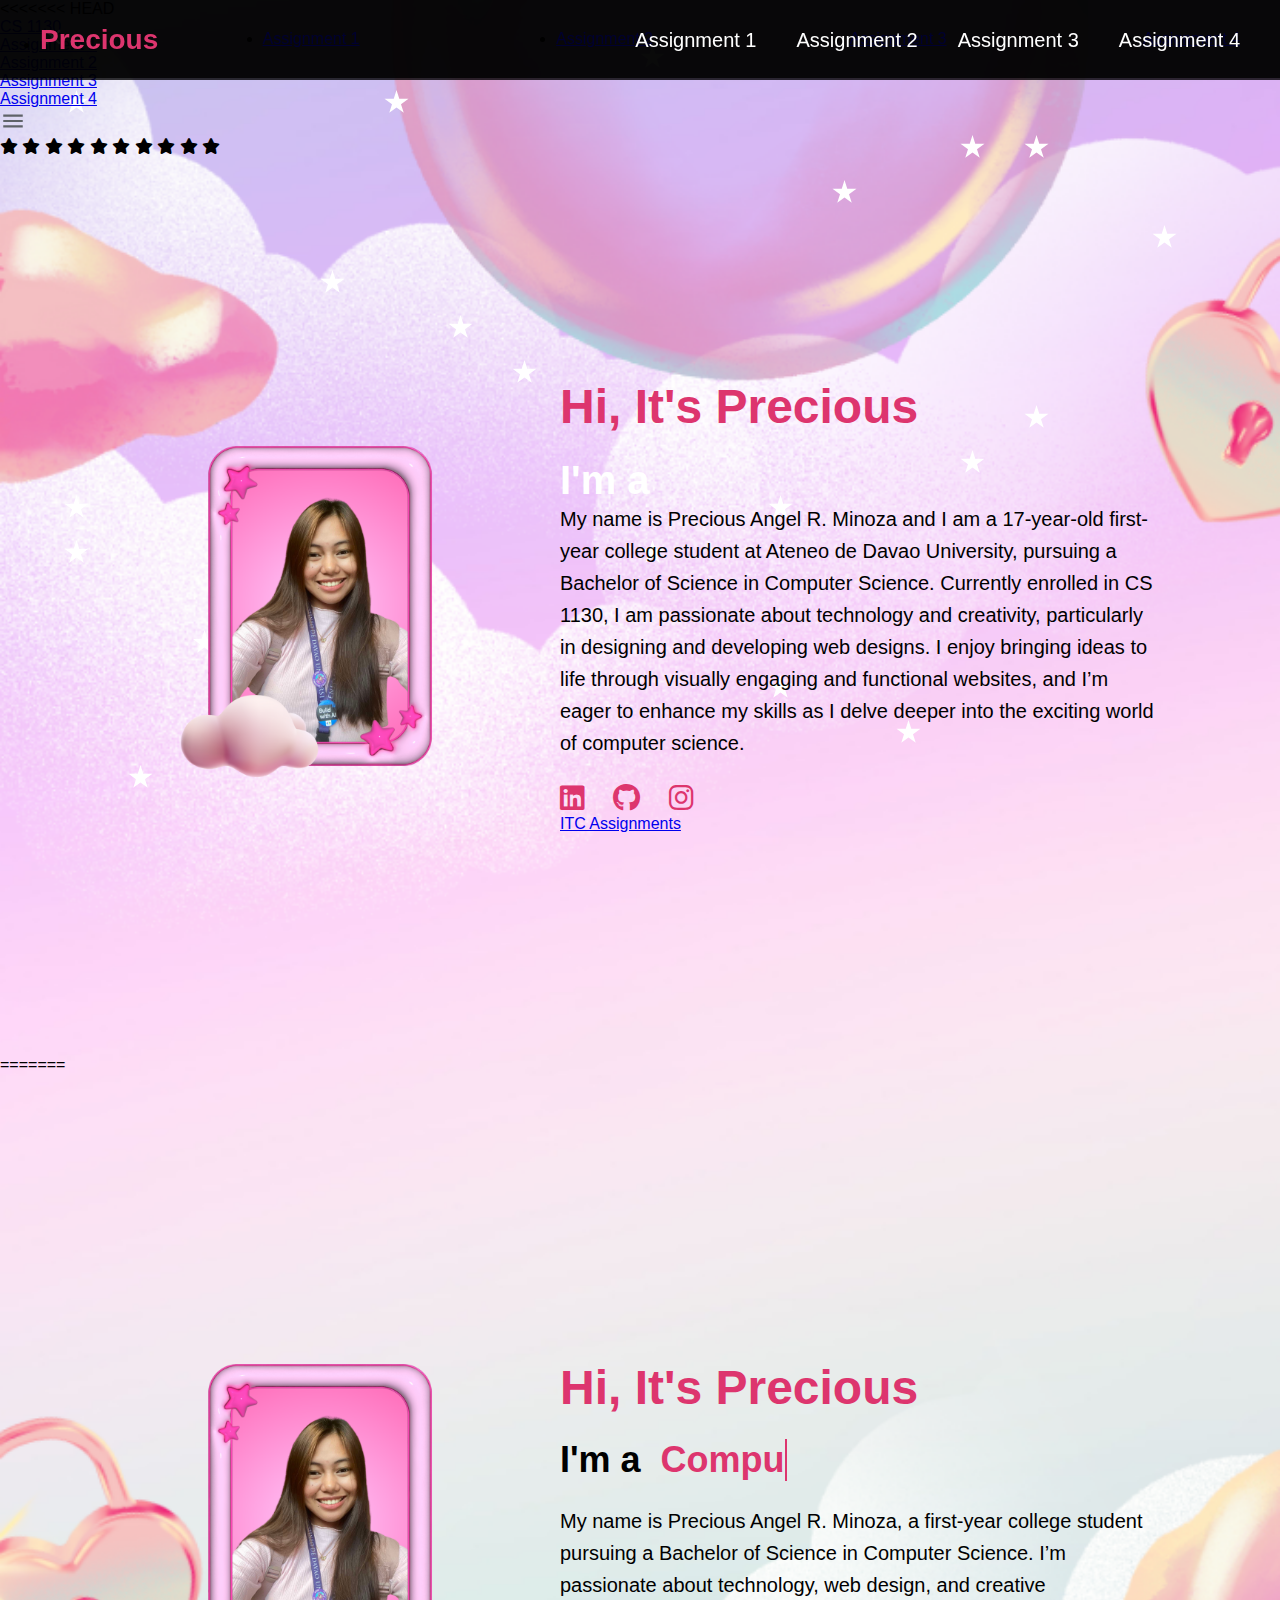
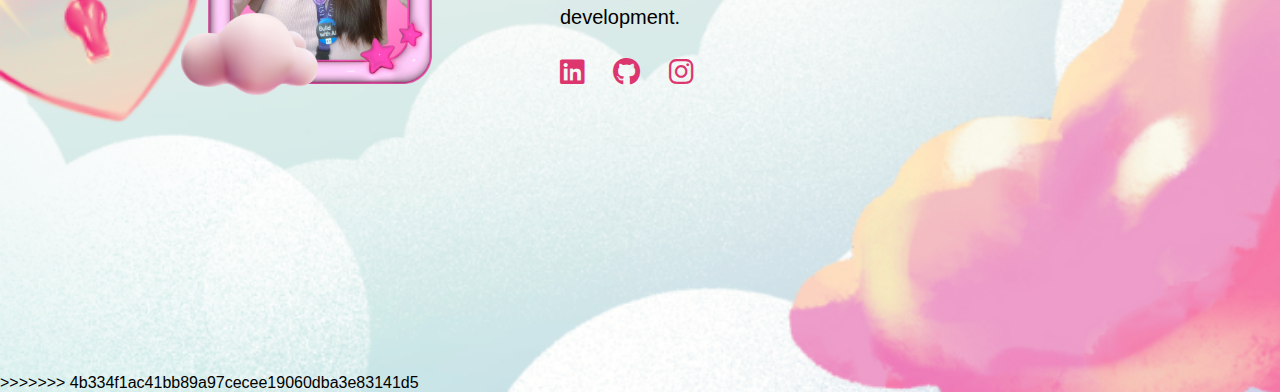
==== commit 1ef8f68d: "Merge branch 'main' of https://github.com/pminoza/ITC" ====
--- a/index.html
+++ b/index.html
@@ -1,5 +1,6 @@
 <!DOCTYPE html>
 <html lang="en">
+<<<<<<< HEAD
 
 <head>
     <meta charset="UTF-8">
@@ -92,4 +93,115 @@
     </script>
 </body>
 
-</html>+</html>
+=======
+<head>
+    <meta charset="UTF-8">
+    <meta name="viewport" content="width=device-width, initial-scale=1.0">
+    <meta name="description" content="Responsive Personal Website">
+    <meta name="author" content="Precious Miñoza">
+    <meta name="keywords" content="HTML, CSS, Responsive Design">
+    <title>Precious Home Page</title>
+    <link rel="icon" type="image/png" href="fabicon.png">
+    <link href="https://cdnjs.cloudflare.com/ajax/libs/font-awesome/6.0.0-beta3/css/all.min.css" rel="stylesheet">
+    <link rel="stylesheet" href="styles.css">
+</head>
+<body>
+    <!-- Navbar -->
+    <nav class="navbar">
+        <div class="logo">
+            <a href="#">Precious</a>
+        </div>
+        <ul class="nav-links">
+            <li><a href="#">Assignment 1</a></li>
+            <li><a href="#">Assignment 2</a></li>
+            <li><a href="#">Assignment 3</a></li>
+            <li><a href="#">Assignment 4</a></li>
+        </ul>
+        <div class="burger" onclick="toggleMenu()">
+            <i class="fas fa-bars"></i>
+        </div>
+    </nav>
+
+    <!-- Floating Stars -->
+    <div class="stars">
+        <span></span><span></span><span></span><span></span><span></span>
+        <span></span><span></span><span></span><span></span><span></span>
+        <span></span><span></span><span></span><span></span><span></span>
+        <span></span><span></span><span></span><span></span><span></span>
+    </div>
+
+    <!-- Main Section -->
+    <section class="home">
+        <div class="home-img">
+            <img src="profile.png" alt="Profile Image">
+        </div>
+        <div class="home-content">
+            <h1>Hi, It's <span>Precious</span></h1>
+            <h2 class="typing-text">
+                I'm a<span class="dynamic-text"></span>
+            </h2>
+            <p>
+                My name is Precious Angel R. Minoza, a first-year college student pursuing a Bachelor of Science in Computer Science. 
+                I’m passionate about technology, web design, and creative development.
+            </p>
+            <div class="social-icons">
+                <a href="#"><i class="fa-brands fa-linkedin"></i></a>
+                <a href="#"><i class="fa-brands fa-github"></i></a>
+                <a href="#"><i class="fa-brands fa-instagram"></i></a>
+            </div>
+        </div>
+    </section>
+
+
+    <script>
+        document.addEventListener("DOMContentLoaded", () => {
+
+            // Toggle navbar menu on small screens
+            function toggleMenu() {
+                const navLinks = document.querySelector('.nav-links');
+                navLinks.classList.toggle('active');
+            }
+
+            const textElement = document.querySelector('.dynamic-text');
+            const phrases = [
+                "   Computer Science Student",
+                "   Web Developer",
+                "   Graphic Designer",
+                "   Aspiring UI/UX Designer",
+                "   Future Software Engineer"
+            ];
+    
+            let phraseIndex = 0;
+            let charIndex = 0;
+            let typingSpeed = 100; // Speed of typing in milliseconds
+            let erasingSpeed = 50; // Speed of erasing in milliseconds
+            let delayBetweenPhrases = 1500; // Delay between phrases
+    
+            function typePhrase() {
+                if (charIndex < phrases[phraseIndex].length) {
+                    textElement.textContent += phrases[phraseIndex].charAt(charIndex);
+                    charIndex++;
+                    setTimeout(typePhrase, typingSpeed);
+                } else {
+                    setTimeout(erasePhrase, delayBetweenPhrases);
+                }
+            }
+    
+            function erasePhrase() {
+                if (charIndex > 0) {
+                    textElement.textContent = phrases[phraseIndex].substring(0, charIndex - 1);
+                    charIndex--;
+                    setTimeout(erasePhrase, erasingSpeed);
+                } else {
+                    phraseIndex = (phraseIndex + 1) % phrases.length;
+                    setTimeout(typePhrase, typingSpeed);
+                }
+            }
+    
+            typePhrase();
+        });
+    </script>
+</body>
+</html>
+>>>>>>> 4b334f1ac41bb89a97cecee19060dba3e83141d5
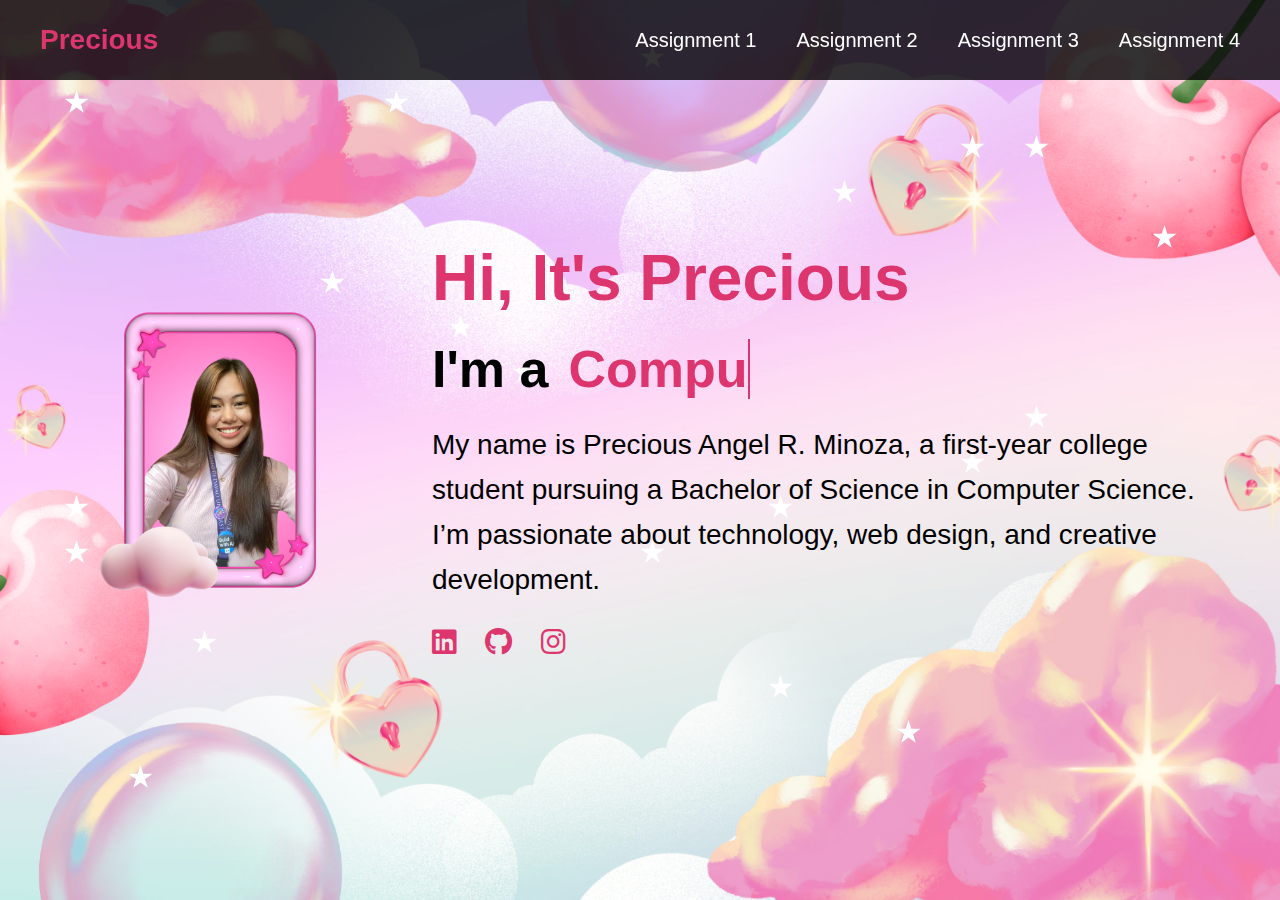
==== commit 21214c23: "linked href" ====
--- a/index.html
+++ b/index.html
@@ -1,100 +1,5 @@
 <!DOCTYPE html>
 <html lang="en">
-<<<<<<< HEAD
-
-<head>
-    <meta charset="UTF-8">
-    <meta name="viewport" content="width=device-width, initial-scale=1.0">
-    <meta name="descripton" content="ITC HP Assignments">
-    <meta name="author" content="Precious Miñoza">
-    <meta name="keywords" content="HTML, Assignments">
-    <title>Precious Home Page Website</title>
-    <link rel="icon" type="image/png" href="fabicon.png">
-    <link rel="stylesheet" type="text/css" href="styles.css">
-    <link href="https://cdnjs.cloudflare.com/ajax/libs/font-awesome/6.0.0-beta3/css/all.min.css" rel="stylesheet">
-</head>
-
-<body>
-
-
-    <nav>
-        <ul class="navbar">
-            <li onclick=hideSidebar()><a href="#"><svg xmlns="http://www.w3.org/2000/svg" height="26px"
-                        viewBox="0 -960 960 960" width="26px" fill="#5f6368">
-                        <path
-                            d="m256-200-56-56 224-224-224-224 56-56 224 224 224-224 56 56-224 224 224 224-56 56-224-224-224 224Z">
-                    </svg></a></li>
-            <li><a href="#">Assignment 1</a></li>
-            <li><a href="#">Assignment 2</a></li>
-            <li><a href="#">Assignment 3</a></li>
-            <li><a href="#">Assignment 4</a></li>
-        </ul>
-    </nav>
-    <nav>
-        <ul class="sidebar">
-            <li class="hideOnMobile"><a href="#">CS 1130</a></li>
-            <li class="hideOnMobile"><a href="Assignment 1/idex2.html" target="_blank">Assignment 1</a></li>
-            <li class="hideOnMobile"><a href="Assignment 2/assign2.html" target="_blank">Assignment 2</a></li>
-            <li class="hideOnMobile"><a href="#">Assignment 3</a></li>
-            <li class="hideOnMobile"><a href="#">Assignment 4</a></li>
-            <li class="menubutton" onclick=showSidebar()><a href="#"><svg xmlns="http://www.w3.org/2000/svg"
-                        color="pink" height="26px" viewBox="0 -960 960 960" width="26px" fill="#5f6368">
-                        <path d="M120-240v-80h720v80H120Zm0-200v-80h720v80H120Zm0-200v-80h720v80H120Z">
-                    </svg></a></li>
-        </ul>
-    </nav>
-    <div class="wrapper" id="">
-        <span><i class="fas fa-star"></i></span>
-        <span><i class="fas fa-star"></i></span>
-        <span><i class="fas fa-star"></i></span>
-        <span><i class="fas fa-star"></i></span>
-        <span><i class="fas fa-star"></i></span>
-        <span><i class="fas fa-star"></i></span>
-        <span><i class="fas fa-star"></i></span>
-        <span><i class="fas fa-star"></i></span>
-        <span><i class="fas fa-star"></i></span>
-        <span><i class="fas fa-star"></i></span>
-    </div>
-
-    <section class="home">
-        <div class="home-img">
-            <img src="profile.png" />
-        </div>
-        <div class="home-content">
-            <h1>Hi, It's <span>Precious</span></h1>
-            <h3 class="typing-text">I'm a <span></span></h3>
-            <p>My name is Precious Angel R. Minoza and I am a 17-year-old first-year college student at Ateneo de Davao
-                University, pursuing a Bachelor of Science in Computer Science. Currently enrolled in CS 1130, I am
-                passionate about technology and creativity, particularly in designing and developing web designs. I
-                enjoy bringing ideas to life through visually engaging and functional websites, and I’m eager to enhance
-                my skills as I delve deeper into the exciting world of computer science.
-
-            </p>
-            <div class="social-icons">
-                <a href="#"><i class="fa-brands fa-linkedin"></i></a>
-                <a href="#"><i class="fa-brands fa-github"></i></a>
-                <a href="#"><i class="fa-brands fa-instagram"></i></a>
-            </div>
-            <a href="#" class="btn">ITC Assignments</a>
-        </div>
-    </section>
-
-    <script>
-        function showSidebar() {
-            const sidebar = document.querySelector('.sidebar');
-            sidebar.classList.add('visible');
-        }
-
-        function hideSidebar() {
-            const sidebar = document.querySelector('.sidebar');
-            sidebar.classList.remove('visible');
-        }
-
-    </script>
-</body>
-
-</html>
-=======
 <head>
     <meta charset="UTF-8">
     <meta name="viewport" content="width=device-width, initial-scale=1.0">
@@ -102,7 +7,7 @@
     <meta name="author" content="Precious Miñoza">
     <meta name="keywords" content="HTML, CSS, Responsive Design">
     <title>Precious Home Page</title>
-    <link rel="icon" type="image/png" href="fabicon.png">
+    <link rel="icon" type="image/png" href="assets/fabicon.png">
     <link href="https://cdnjs.cloudflare.com/ajax/libs/font-awesome/6.0.0-beta3/css/all.min.css" rel="stylesheet">
     <link rel="stylesheet" href="styles.css">
 </head>
@@ -134,7 +39,7 @@
     <!-- Main Section -->
     <section class="home">
         <div class="home-img">
-            <img src="profile.png" alt="Profile Image">
+            <img src="assets/profile.png" alt="Profile Image">
         </div>
         <div class="home-content">
             <h1>Hi, It's <span>Precious</span></h1>
@@ -148,7 +53,7 @@
             <div class="social-icons">
                 <a href="#"><i class="fa-brands fa-linkedin"></i></a>
                 <a href="#"><i class="fa-brands fa-github"></i></a>
-                <a href="#"><i class="fa-brands fa-instagram"></i></a>
+                <a href="https://www.instagram.com/prcs.mnz/" target="_blank"><i class="fa-brands fa-instagram"></i></a>
             </div>
         </div>
     </section>
@@ -204,4 +109,3 @@
     </script>
 </body>
 </html>
->>>>>>> 4b334f1ac41bb89a97cecee19060dba3e83141d5
--- a/styles.css
+++ b/styles.css
@@ -8,7 +8,7 @@
 /* Body */
 body {
     font-family: Arial, sans-serif;
-    background: url('background.png') no-repeat center center/cover;
+    background: url('assets/background.png') no-repeat center center/cover;
     color: rgb(0, 0, 0);
     overflow-x: hidden;
 }
@@ -190,7 +190,7 @@
 }
 
 .home-img img {
-    max-width: 400px; /* Increased max-width */
+    max-width: 600px; /* Increased max-width */
     width: 100%;
     height: auto;
     display: block;
@@ -202,24 +202,24 @@
 
 /* Home Content */
 .home-content {
-    max-width: 600px; /* Increased max-width */
+    max-width: 800px; /* Increased max-width */
     margin-left: 2.5rem; /* Increased margin */
 }
 
 .home-content h1 {
-    font-size: 3rem; /* Increased font size */
+    font-size: 4rem; /* Increased font size */
     margin-bottom: 1.5rem; /* Increased margin */
     color: #DD356E;
 }
 
 .home-content h2 {
-    font-size: 2.25rem; /* Increased font size */
+    font-size: 3.25rem; /* Increased font size */
     margin-bottom: 1.5rem; /* Increased margin */
     color: #000
 }
 
 .home-content p {
-    font-size: 1.25rem; /* Increased font size */
+    font-size: 1.75rem; /* Increased font size */
     line-height: 1.6;
     margin-bottom: 1.5rem; /* Increased margin */
 }
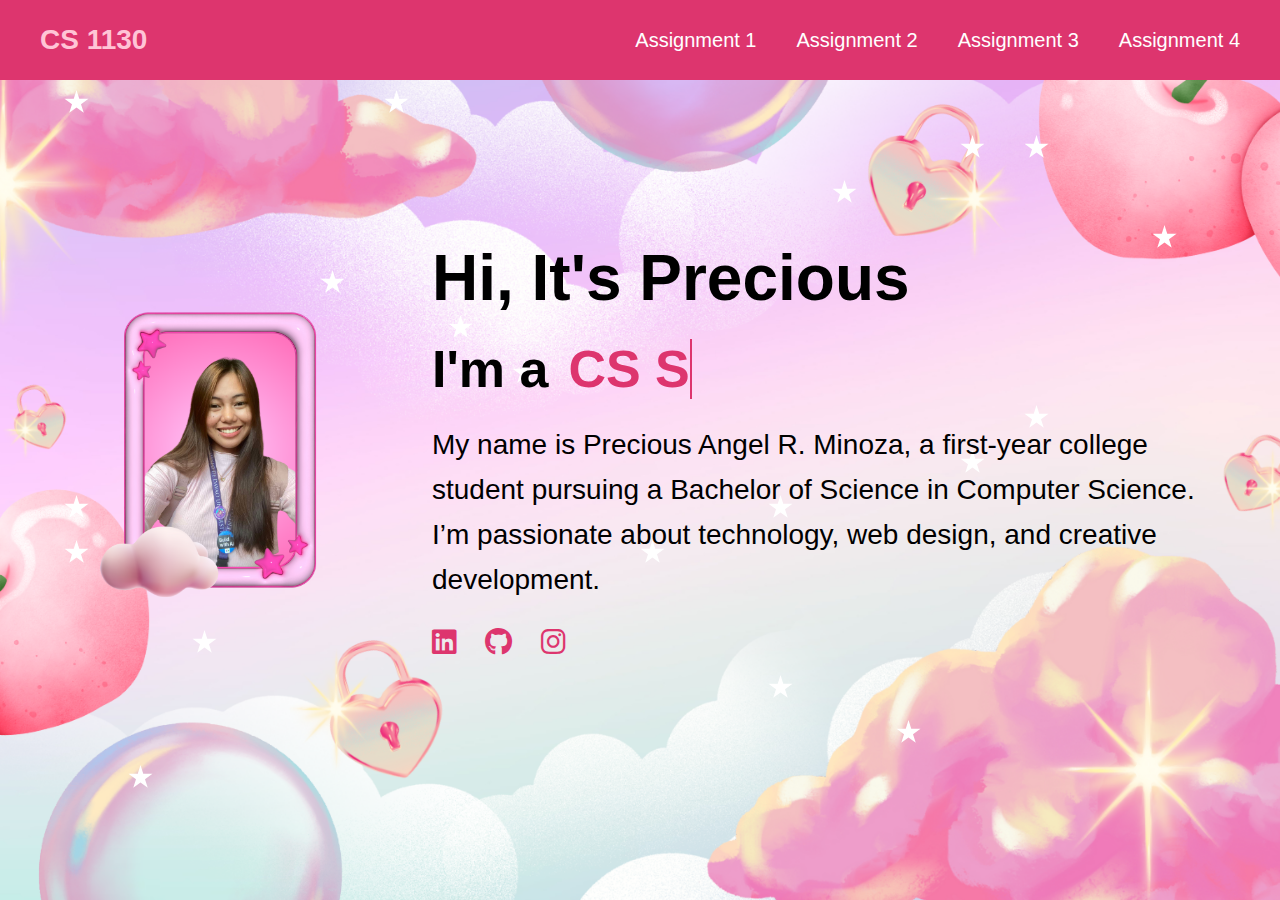
==== commit f39347c4: "improved user interface" ====
--- a/index.html
+++ b/index.html
@@ -15,13 +15,13 @@
     <!-- Navbar -->
     <nav class="navbar">
         <div class="logo">
-            <a href="#">Precious</a>
+            <a href="https://daigler20.addu.edu.ph/login/index.php">CS 1130</a>
         </div>
         <ul class="nav-links">
-            <li><a href="#">Assignment 1</a></li>
-            <li><a href="#">Assignment 2</a></li>
-            <li><a href="#">Assignment 3</a></li>
-            <li><a href="#">Assignment 4</a></li>
+            <li><a href="Assignment 1/assign1.html"> Assignment 1</a></a></li>
+            <li><a href="Assignment 2/assign2.html">Assignment 2</a></li>
+            <li><a href="Assignment3/assign3.html">Assignment 3</a></li>
+            <li><a href="Assignment4/assign4.html">Assignment 4</a></li>
         </ul>
         <div class="burger" onclick="toggleMenu()">
             <i class="fas fa-bars"></i>
@@ -51,61 +51,13 @@
                 I’m passionate about technology, web design, and creative development.
             </p>
             <div class="social-icons">
-                <a href="#"><i class="fa-brands fa-linkedin"></i></a>
-                <a href="#"><i class="fa-brands fa-github"></i></a>
+                <a href="https://www.linkedin.com/in/precious-mi%C3%B1oza-658aa832a/"><i class="fa-brands fa-linkedin"></i></a>
+                <a href="https://github.com/pminoza"><i class="fa-brands fa-github"></i></a>
                 <a href="https://www.instagram.com/prcs.mnz/" target="_blank"><i class="fa-brands fa-instagram"></i></a>
             </div>
         </div>
     </section>
 
-
-    <script>
-        document.addEventListener("DOMContentLoaded", () => {
-
-            // Toggle navbar menu on small screens
-            function toggleMenu() {
-                const navLinks = document.querySelector('.nav-links');
-                navLinks.classList.toggle('active');
-            }
-
-            const textElement = document.querySelector('.dynamic-text');
-            const phrases = [
-                "   Computer Science Student",
-                "   Web Developer",
-                "   Graphic Designer",
-                "   Aspiring UI/UX Designer",
-                "   Future Software Engineer"
-            ];
-    
-            let phraseIndex = 0;
-            let charIndex = 0;
-            let typingSpeed = 100; // Speed of typing in milliseconds
-            let erasingSpeed = 50; // Speed of erasing in milliseconds
-            let delayBetweenPhrases = 1500; // Delay between phrases
-    
-            function typePhrase() {
-                if (charIndex < phrases[phraseIndex].length) {
-                    textElement.textContent += phrases[phraseIndex].charAt(charIndex);
-                    charIndex++;
-                    setTimeout(typePhrase, typingSpeed);
-                } else {
-                    setTimeout(erasePhrase, delayBetweenPhrases);
-                }
-            }
-    
-            function erasePhrase() {
-                if (charIndex > 0) {
-                    textElement.textContent = phrases[phraseIndex].substring(0, charIndex - 1);
-                    charIndex--;
-                    setTimeout(erasePhrase, erasingSpeed);
-                } else {
-                    phraseIndex = (phraseIndex + 1) % phrases.length;
-                    setTimeout(typePhrase, typingSpeed);
-                }
-            }
-    
-            typePhrase();
-        });
-    </script>
+    <script src="script.js"></script>
 </body>
 </html>
--- a/styles.css
+++ b/styles.css
@@ -19,7 +19,7 @@
     justify-content: space-between;
     align-items: center;
     padding: 1.5rem 2.5rem; /* Increased padding */
-    background-color: rgba(0, 0, 0, 0.8);
+    background-color: #DD356E;
     position: fixed;
     top: 0;
     width: 100%;
@@ -28,10 +28,15 @@
 
 .navbar .logo a {
     font-size: 1.75rem; /* Increased font size */
-    color: #DD356E;
+    color: #ffc4d6;
     text-decoration: none;
     font-weight: bold;
 }
+.navbar .logo img {
+    max-height: 50px; /* Adjust height as needed */
+    width: auto; /* Maintain aspect ratio */
+    display:grid; /* Removes inline gaps */
+}
 
 .navbar .nav-links {
     display: flex;
@@ -47,7 +52,7 @@
 }
 
 .navbar .nav-links li a:hover {
-    color: #DD356E;
+    color: black;
 }
 
 .navbar .burger {
@@ -209,7 +214,7 @@
 .home-content h1 {
     font-size: 4rem; /* Increased font size */
     margin-bottom: 1.5rem; /* Increased margin */
-    color: #DD356E;
+    color: black;
 }
 
 .home-content h2 {
